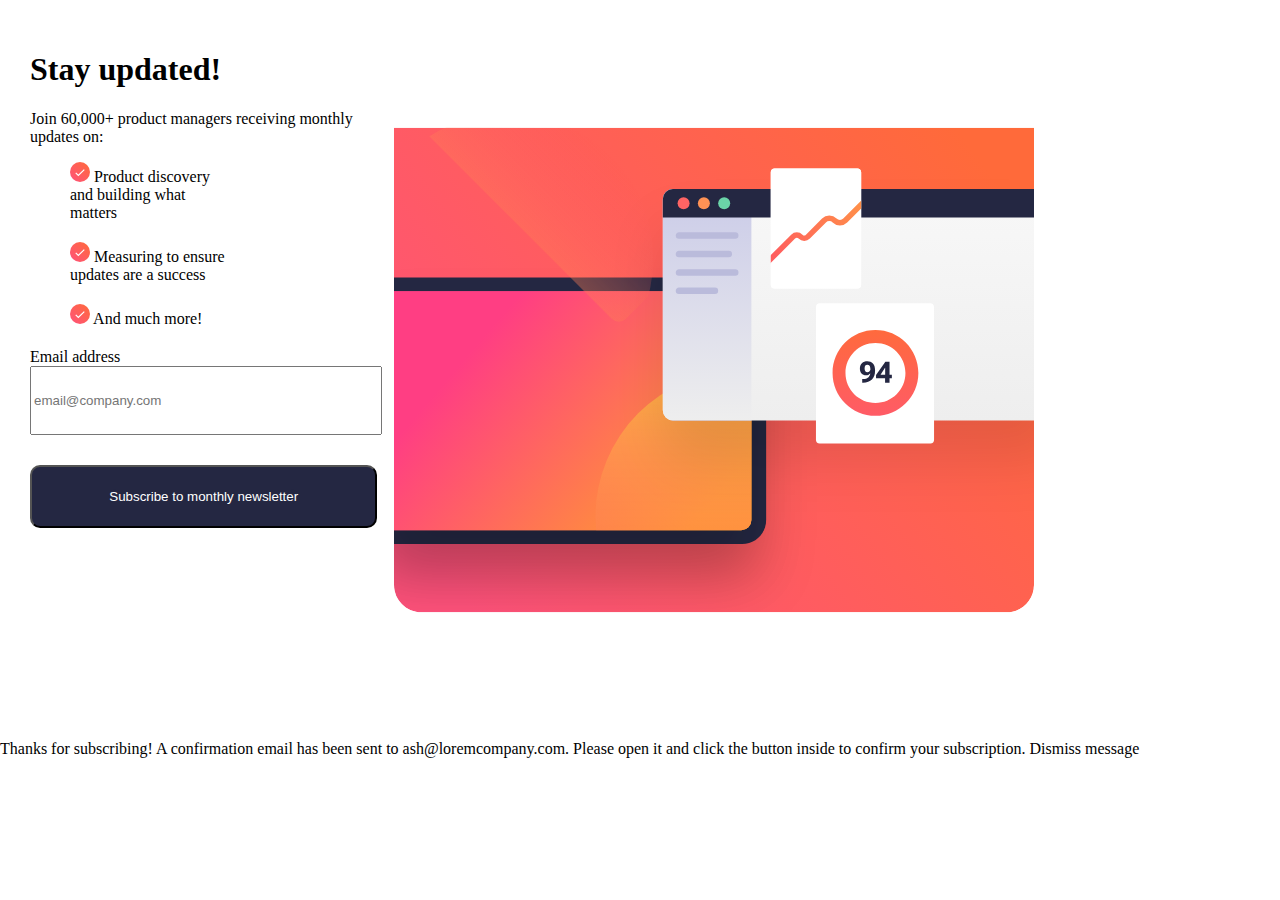
==== index.html @ d76e2a3f "proyecto de correo" ====
<!DOCTYPE html>
<html lang="en">
<head>
  <meta charset="UTF-8">
  <meta name="viewport" content="width=device-width, initial-scale=1.0"> <!-- displays site properly based on user's device -->

  <link rel="icon" type="image/png" sizes="32x32" href="./assets/images/favicon-32x32.png">
  <link rel="stylesheet" href="estilo.css">
  <title>Frontend Mentor | Newsletter sign-up form with success message</title>

  <!-- Feel free to remove these styles or customise in your own stylesheet 👍 -->
  <style>
    .attribution { font-size: 11px; text-align: center; }
    .attribution a { color: hsl(228, 45%, 44%); }
  </style>
</head>
<body>

  <!-- Sign-up form start -->
<div class="total">

  <div class="fondoCabecera">
    <img src="assets/images/illustration-sign-up-mobile.svg" class="laptop-mobile" alt="">
  </div>
  
  <div class="texto">
    
    <div class="titulo">
    <h1>
      Stay updated!
    </h1>
  </div>
  
  <p>
    Join 60,000+ product managers receiving monthly updates on:
    </p>
    
    <ul class="lista">
      <li>
        <img src="assets/images/icon-success.svg" alt="">
        Product discovery and building what matters
      </li>

      <li>
        <img src="assets/images/icon-success.svg" alt="">
        Measuring to ensure updates are a success
      </li>
      
      <li>
        <img src="assets/images/icon-success.svg" alt="">
        And much more!
      </li>
      
    </ul>
    
    <label for="InputCorreo" class="nombreInput">
      Email address
    </label>
    
    <br>
    <input type="text" name="InputCorreo" placeholder="email@company.com" class="InputCorreo"> 
    
    <br>
    <button class="BtnEntrar">
      <a href="#" class="BtnEntrar">
        Subscribe to monthly newsletter
    </a>
  </button>
  
</div>
</div>  
<!-- Sign-up form end -->
  

  <!-- Success message start -->
  
  Thanks for subscribing!
  
  A confirmation email has been sent to ash@loremcompany.com. 
  Please open it and click the button inside to confirm your subscription.
  
  Dismiss message
  
</div>
  <!-- Success message end -->
  
</body>
</html>
---- estilo.css ----
body{
 margin: 0;
 padding: 0;   
}

.fondoCabecera{
 width: 100%;
 height: 60vh;
 /*background-color: hsl(4, 100%, 68%);*/
}

.fondoCabecera .laptop-mobile{
 width: 100%;
}

.texto{
 padding: 20px;   
}

.lista{
 list-style: none;   
}

.lista li{
 margin-bottom: 20px;
 margin-right: 140px;
}

.lista li > img{
 width: 20px;
}

.nombreInput{
 
}

.InputCorreo{
 width: 100%;
 height: 7vh;
 margin-bottom: 30px;   
}

.BtnEntrar{
 text-decoration: none;   
 color: white;
 background-color: hsl(234, 29%, 20%); 
 width: 101%;
 height: 7vh;
 border-radius: 10px;  
}

@media screen and (min-width: 800px){

    .total{
     display: flex;
     flex-direction: row-reverse;
     padding: 10px;
     width: 80vw;   
     height: 80vh;
    }

    .fondoCabecera{
        width: 90vh;
        height: 80vh;
       /* background-color: hsl(4, 100%, 68%);*/
       }
       
       .fondoCabecera .laptop-mobile{
        width: 50vw;
        height: 80vh;
        border-radius: 10px;
        } 
        
    
}
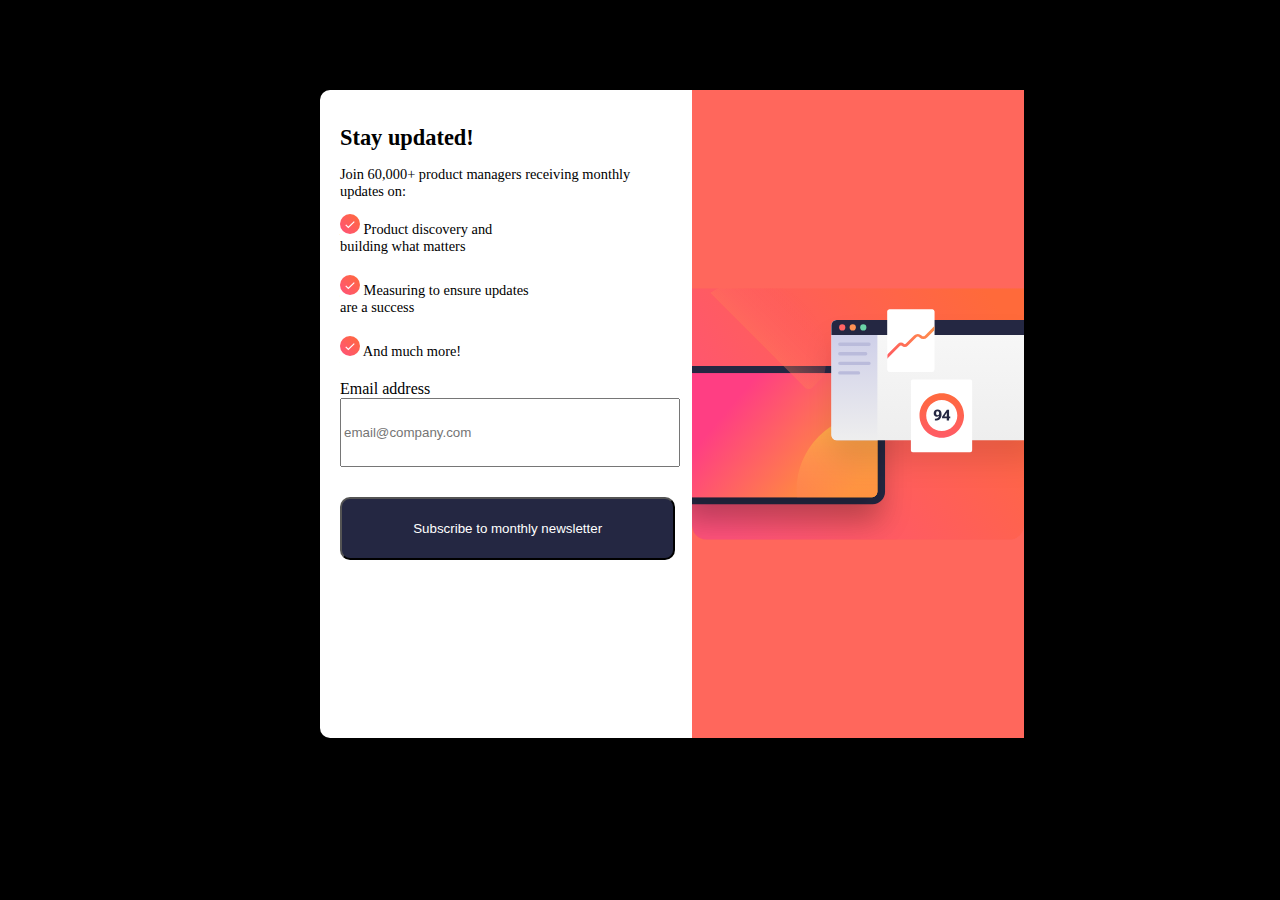
==== commit eb8cc340: "nuevos cambios" ====
--- a/index.html
+++ b/index.html
@@ -18,9 +18,9 @@
 
   <!-- Sign-up form start -->
 <div class="total">
-
+ 
   <div class="fondoCabecera">
-    <img src="assets/images/illustration-sign-up-mobile.svg" class="laptop-mobile" alt="">
+    <img src="assets/images/illustration-sign-up-mobile.svg" class="laptop-mobile" alt="" >
   </div>
   
   <div class="texto">
@@ -31,7 +31,7 @@
     </h1>
   </div>
   
-  <p>
+  <p class="info">
     Join 60,000+ product managers receiving monthly updates on:
     </p>
     
@@ -53,36 +53,27 @@
       
     </ul>
     
-    <label for="InputCorreo" class="nombreInput">
-      Email address
-    </label>
-    
-    <br>
-    <input type="text" name="InputCorreo" placeholder="email@company.com" class="InputCorreo"> 
-    
-    <br>
-    <button class="BtnEntrar">
-      <a href="#" class="BtnEntrar">
+    <form action="" id="frm">
+      <label for="InputCorreo" class="nombreInput">
+        Email address <span class="msgerror error" id="msgerror"></span>
+      </label>
+      
+      <br>
+      <input type="email" name="InputCorreo" placeholder="email@company.com" class="InputCorreo" id="email"> 
+      
+     <br>
+     <button class="BtnEntrar" id="registrar"> 
         Subscribe to monthly newsletter
-    </a>
-  </button>
+     </button>
+    </form>
   
 </div>
 </div>  
 <!-- Sign-up form end -->
   
+</div>
+  
+  <script src="funcion.js"></script>
 
-  <!-- Success message start -->
-  
-  Thanks for subscribing!
-  
-  A confirmation email has been sent to ash@loremcompany.com. 
-  Please open it and click the button inside to confirm your subscription.
-  
-  Dismiss message
-  
-</div>
-  <!-- Success message end -->
-  
 </body>
 </html>--- a/estilo.css
+++ b/estilo.css
@@ -18,7 +18,8 @@
 }
 
 .lista{
- list-style: none;   
+ list-style: none;
+ padding: 0;   
 }
 
 .lista li{
@@ -30,8 +31,8 @@
  width: 20px;
 }
 
-.nombreInput{
- 
+.msgerror{
+ float: right;
 }
 
 .InputCorreo{
@@ -49,27 +50,61 @@
  border-radius: 10px;  
 }
 
-@media screen and (min-width: 800px){
+.error{
+ color: red; 
+}
 
-    .total{
-     display: flex;
-     flex-direction: row-reverse;
-     padding: 10px;
-     width: 80vw;   
-     height: 80vh;
-    }
+@media screen and (min-width: 600px){
+ 
+ body{
+ background-color: black;
+ display: flex;
+ 
+ }
 
-    .fondoCabecera{
-        width: 90vh;
-        height: 80vh;
-       /* background-color: hsl(4, 100%, 68%);*/
-       }
-       
-       .fondoCabecera .laptop-mobile{
-        width: 50vw;
-        height: 80vh;
-        border-radius: 10px;
-        } 
-        
-    
+ .total{
+  background-color: white;  
+  display: flex;
+  flex-direction: row-reverse;
+  width: 55vw;
+  margin-left: 25vw;
+  margin-top: 7vw;
+  border-radius: 10px;
+ }   
+
+ .fondoCabecera{
+    width: 30vw;
+    height: 72vh;
+    background-color: hsl(4, 100%, 68%);
+   }
+
+ .fondoCabecera > img{
+  content: url(assets/images/illustration-sign-up-mobile.svg);
+  height: 100%;
+  }
+
+  .texto{
+    /*background-color: aqua;*/
+    width: 30vw;
+    height: 65vh;
+   }
+
+   .titulo{
+    font-size: 0.7rem;
+   }
+
+   .info{
+    font-size: 0.9em;
+   }
+
+   .lista{
+    list-style: none;
+    padding: 0;  
+    font-size: 0.9em; 
+   }
+
+   .msgerror{
+    float: right;
+   }
+
 }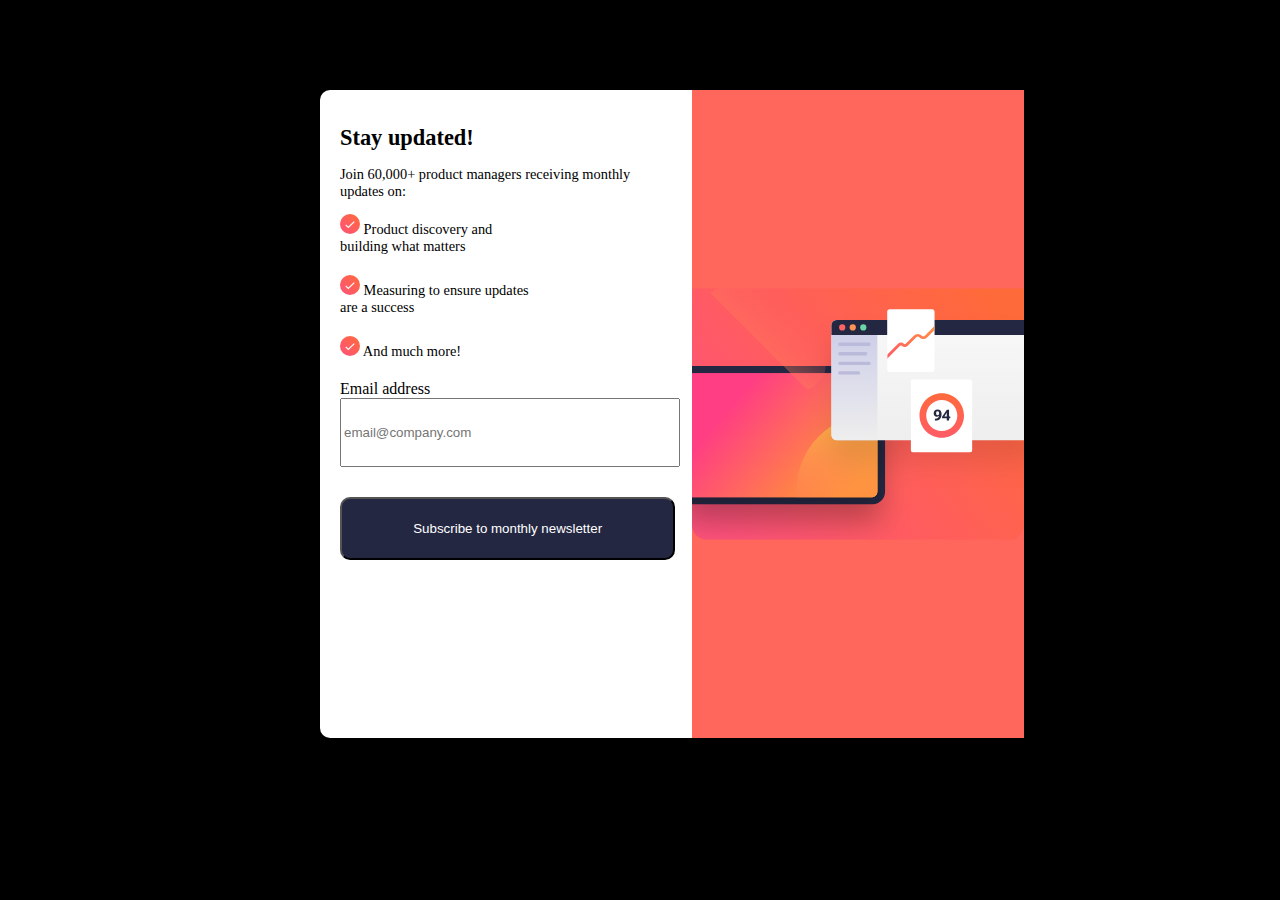
==== commit 2d2aa8e0: "nuevos cambios" ====
--- a/index.html
+++ b/index.html
@@ -72,8 +72,7 @@
 <!-- Sign-up form end -->
   
 </div>
-  
-  <script src="funcion.js"></script>
+
 
 </body>
 </html>